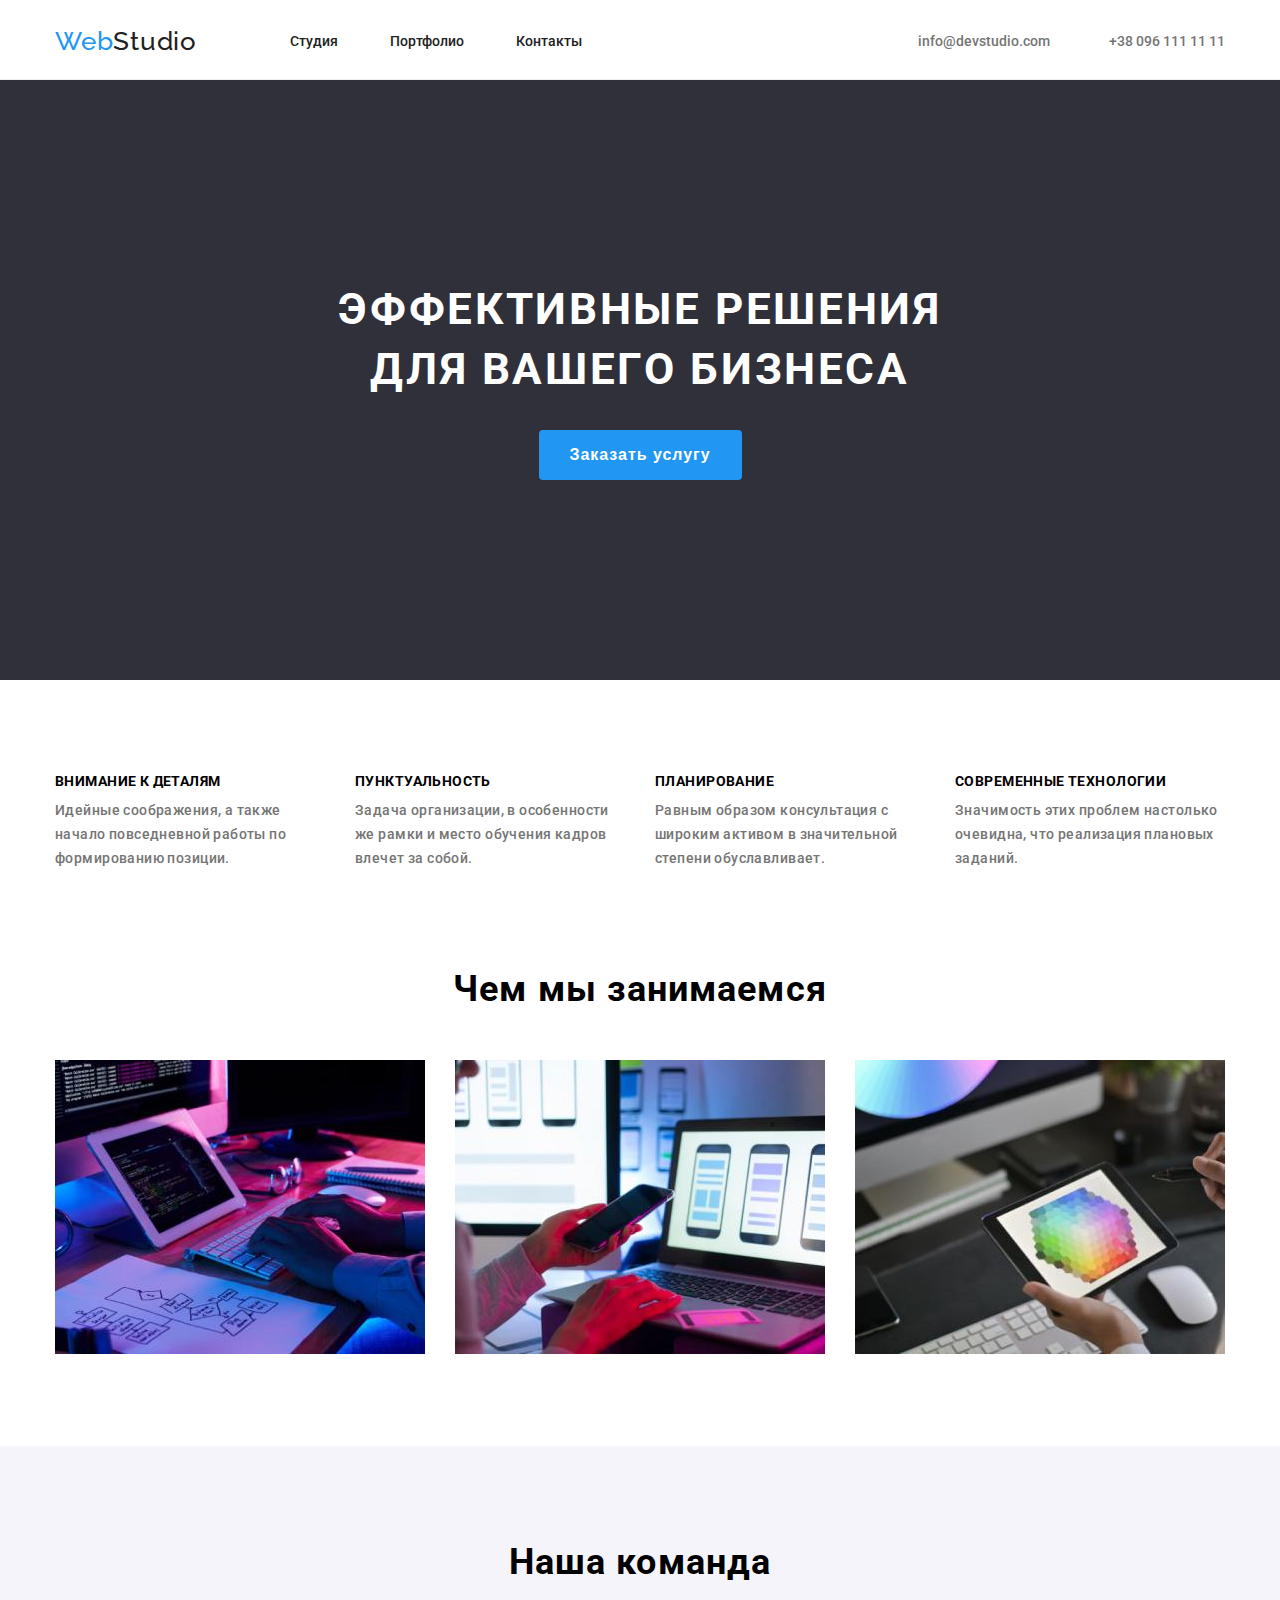
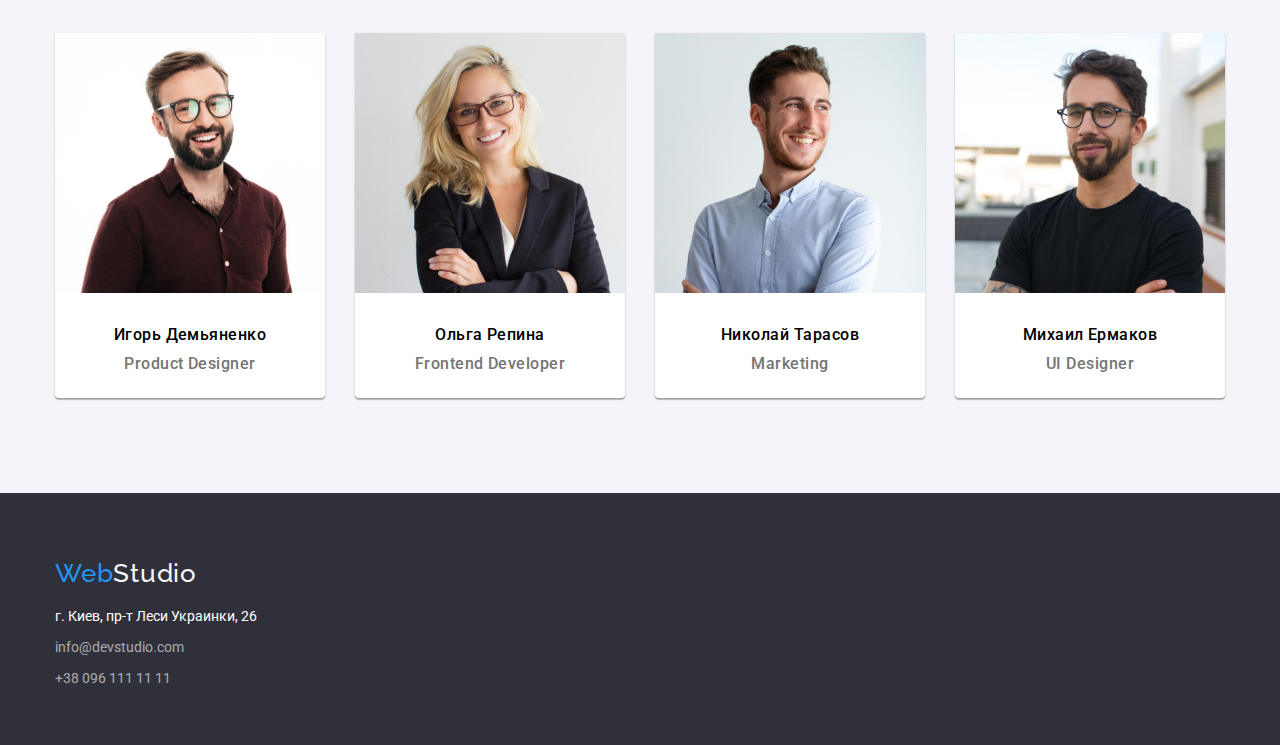
==== index.html @ f53c9d3f "feat: dz2" ====
<!DOCTYPE html>
<html lang="ru">
  <head>
    <meta charset="UTF-8" />
    <meta http-equiv="X-UA-Compatible" content="IE=edge" />
    <meta name="viewport" content="width=device-width, initial-scale=1.0" />
    <title>WebStudio</title>
    <link rel="stylesheet" href="./css/styles.css" />
    <link rel="preconnect" href="https://fonts.googleapis.com" />
    <link rel="preconnect" href="https://fonts.gstatic.com" crossorigin />
    <link
      href="https://fonts.googleapis.com/css2?family=Raleway:wght@700&family=Roboto:wght@400;500;700;900&display=swap"
      rel="stylesheet"
    />
  </head>
  <body>
<header>
  <div class="wrapper header-wrapped">
    <nav>
      <ul class="menu">
        <li class="menu_list-elem-logo">
          <a class="logo" href="./index.html"
            ><span class="logo_web">Web</span>Studio</a
          >
        </li>
        <li class="menu_list-elem">
          <a class="menu_a" href="./index.html">Студия</a>
        </li>
        <li class="menu_list-elem">
          <a class="menu_a" href="./portfolio.html">Портфолио</a>
        </li>
        <li class="menu_list-elem"><a class="menu_a" href="#">Контакты</a></li>
      </ul>
    </nav>
    <div class="header-contacts">
      <a class="header-contacts_a" href="mailto:info@devstudio.com"
        >info@devstudio.com</a
      >
      <a class="header-contacts_a" href="tel:+380961111111"
        >+38 096 111 11 11</a
      >
    </div>
  </div>
</header>
    <main>
      <section class="order-section">
        <h1>Эффективные решения для вашего бизнеса</h1>
        <input class="order-btn" type="button" value="Заказать услугу" />
      </section>

      <section class="advantages">
        <div class="wrapper">
          <ul class="advantages-list">
            <li>
              <h5>Внимание к деталям</h5>
              <p>
                Идейные соображения, а также начало повседневной работы по
                формированию позиции.
              </p>
            </li>
            <li>
              <h5>Пунктуальность</h5>
              <p>
                Задача организации, в особенности же рамки и место обучения
                кадров влечет за собой.
              </p>
            </li>
            <li>
              <h5>Планирование</h5>
              <p>
                Равным образом консультация с широким активом в значительной
                степени обуславливает.
              </p>
            </li>
            <li>
              <h5>Современные технологии</h5>
              <p>
                Значимость этих проблем настолько очевидна, что реализация
                плановых заданий.
              </p>
            </li>
          </ul>
        </div>
      </section>

      <section class="our-practice">
        <div class="wrapper">
          <h2>Чем мы занимаемся</h2>
          <ul class="practice-list">
            <li>
              <img
                src="./images/practice1.jpg"
                alt="practice1"
                width="370"
                height="294"
              />
            </li>
            <li>
              <img
                src="./images/practice2.jpg"
                alt="practice2"
                width="370"
                height="294"
              />
            </li>
            <li>
              <img
                src="./images/practice3.jpg"
                alt="practice3"
                width="370"
                height="294"
              />
            </li>
          </ul>
        </div>
      </section>

      <section class="our-team">
        <div class="wrapper">
          <h2 class="our-team-titile">Наша команда</h2>
          <ul class="employee-list">
            <li class="employee-card">
              <figure class="employee-card-figure">
                <img
                  src="./images/empl1.jpg"
                  alt="Product Designer"
                  width="270"
                  height="260"
                />
                <figcaption>
                  <h6>Игорь Демьяненко</h6>
                  <span>Product Designer</span>
                </figcaption>
              </figure>
            </li>
            <li class="employee-card">
              <figure class="employee-card-figure">
                <img
                  src="./images/empl2.jpg"
                  alt="Product Designer"
                  width="270"
                  height="260"
                />
                <figcaption>
                  <h6>Ольга Репина</h6>
                  <span>Frontend Developer</span>
                </figcaption>
              </figure>
            </li>
            <li class="employee-card">
              <figure class="employee-card-figure">
                <img
                  src="./images/empl3.jpg"
                  alt="Product Designer"
                  width="270"
                  height="260"
                />
                <figcaption>
                  <h6>Николай Тарасов</h6>
                  <span>Marketing</span>
                </figcaption>
              </figure>
            </li>
            <li class="employee-card">
              <figure class="employee-card-figure">
                <img
                  src="./images/empl4.jpg"
                  alt="Product Designer"
                  width="270"
                  height="260"
                />
                <figcaption>
                  <h6>Михаил Ермаков</h6>
                  <span>UI Designer</span>
                </figcaption>
              </figure>
            </li>
          </ul>
        </div>
      </section>
    </main>
<footer>
  <div class="wrapper">
    <a class="logo" href="./index.html"
      ><span class="logo_web">Web</span>Studio</a
    >
    <address>
      <span>г. Киев, пр-т Леси Украинки, 26</span>
      <a class="footer__a" href="mailto:info@devstudio.com"
        >info@devstudio.com</a
      >
      <a class="footer__a" href="tel:+380961111111">+38 096 111 11 11</a>
    </address>
  </div>
</footer>
  </body>
</html>
---- css/styles.css ----
:root {
  --white-color: rgb(255, 255, 255);
  --dark-color: #212121;
  --blue-color: #2196f3;
  --background-dark-color: #2f303a;
  --grey-color: #757575;
  --light-grey: #f5f4fa;
}

* {
  box-sizing: border-box;
}

body {
  background-color: var(--white-color);
  margin: 0;
  padding: 0;
  font-family: "Roboto", sans-serif;
  font-weight: 500;
  font-size: 10px;
}

a {
  text-decoration: none;
  color: var(--dark-color);
  font-size: 1.4em;
  transition: 0.3s;
}

h2 {
  font-weight: 700;
  font-size: 3.6em;
  line-height: 1.17;
  text-align: center;
  letter-spacing: 0.03em;
}

/* ----------- header start -------------- */

header {
  height: 80px;
  /* border: 1px solid black; */
  border-bottom: 1px solid #ececec;
}

.wrapper {
  margin: 0 auto;
  width: 1170px;
}

.header-wrapped {
  display: flex;
  justify-content: space-between;
  align-items: center;
  padding-top: 2px;
  height: 80px;
}

.menu {
  display: flex;
  list-style: none;
  justify-content: flex-start;
  padding: 0;
}

.logo {
  font-family: "Raleway", sans-serif;
  font-size: 2.6em;
  margin-right: 93px;
  letter-spacing: 0.03em;
}

.logo_web {
  color: var(--blue-color);
}

.menu_list-elem {
  padding-top: 8px;
}

.menu_a {
  margin-top: 5px;
  font-size: 1.4em;
  padding-left: 0px;
  line-height: 1.14;
  padding-right: 52px;
}

.menu_a:hover {
  color: var(--blue-color);
}

.header-contacts_a {
  color: var(--grey-color);
  margin-left: 57px;
}

.header-contacts_a:hover {
  color: var(--blue-color);
}

/* ----------- header end -------------- */

/*----------- order-section start-----------*/
.order-section {
  background-color: var(--background-dark-color);
  height: 600px;
}

h1 {
  margin-top: 0px;
}

.order-section {
  text-align: center;
  padding-top: 200px;
}

h1 {
  color: var(--white-color);
  text-transform: uppercase;
  font-size: 4.4em;
  width: 620px;
  text-align: center;
  margin: 0 auto;
  letter-spacing: 0.06em;
  line-height: 1.36;
}

.order-btn {
  margin-top: 30px;
  background-color: var(--blue-color);
  padding: 10px 31px;
  border: 0px solid black;
  border-radius: 4px;
  font-weight: 700;
  color: var(--white-color);
  cursor: pointer;
  font-size: 1.6em;
  line-height: 1.87;
  letter-spacing: 0.06em;
  transition: 0.3s;
}

.order-btn:hover {
  background-color: var(--light-grey);
  color: var(--dark-color);
}
/* -----------order-section end-----------*/

/* -----------advantages-section start-----------*/
.advantages {
  /* height:300px; */
  padding-top: 60px;
}

.advantages-list {
  display: flex;
  list-style: none;
  justify-content: space-between;
  padding: 0px;
}

.advantages-list h5 {
  font-size: 1.4em;
  text-transform: uppercase;
  margin-bottom: 10px;
  letter-spacing: 0.03em;
}

.advantages-list p {
  margin-top: 10px;
  width: 270px;
  font-size: 1.4em;
  color: var(--grey-color);
  letter-spacing: 0.03em;
  line-height: 1.71;
}
/* -----------advantages-section end-----------*/

/* -----------our-practice start-----------*/
.our-practice {
  padding-top: 43px;
  padding-bottom: 80px;
}

.practice-list {
  margin-top: 50px;
  list-style: none;
  display: flex;
  justify-content: space-between;
  padding: 0px;
}

/* -----------our-practice end-----------*/

/* -----------our-team start-----------*/
.our-team {
  background-color: var(--light-grey);
  padding-top: 95px;
  padding-bottom: 85px;
}

.our-team-titile {
  margin: 0px;
}

.employee-list {
  list-style: none;
  padding: 0px;
  padding-top: 40px;
  display: flex;
  justify-content: space-between;
}

.employee-card-figure {
  margin: 0px;
  text-align: center;
  background-color: var(--white-color);
  padding-bottom: 25px;
  border-radius: 0px 0px 4px 4px;
  box-shadow: 0px 1px 3px rgba(0, 0, 0, 0.12), 0px 1px 1px rgba(0, 0, 0, 0.14),
    0px 2px 1px rgba(0, 0, 0, 0.2);
}

.employee-card-figure h6 {
  font-weight: 500;
  font-size: 1.6em;
  letter-spacing: 0.03em;
  margin-top: 30px;
  margin-bottom: 10px;
}

.employee-card-figure span {
  color: var(--grey-color);
  font-size: 1.6em;
  letter-spacing: 0.03em;
}

/* -----------our-team end-----------*/

/* -----------footer start-----------*/
footer {
  background-color: var(--background-dark-color);
  height: 252px;
  padding-top: 65px;
}

footer .logo {
  color: var(--light-grey);
}

address {
  padding-top: 20px;
  color: var(--white-color);
  font-style: normal;
  font-size: 1.4em;
  font-weight: 400;
}

a.footer__a {
  color: rgba(255, 255, 255, 0.6);
  font-style: normal;
  font-size: 14px;
  display: block;
  font-weight: 400;
  padding-top: 15px;
  transition: 0.3s;
}
a.footer__a:hover {
  color: var(--blue-color);
}

/* -----------footer end-----------*/

/* -----------portfolio start-----------*/
.portfolio {
  background-color: var(--white-color);
}

.portfolio-wrapped {
  padding-top: 95px;
  padding-bottom: 65px;
}

.portfolio-filter-wrapper {
  max-width: 612px;
  margin: 0 auto;
}

.portfolio-filter {
  margin: 0 auto;
  display: flex;
  list-style: none;
  padding: 0;
  justify-content: space-between;
}

.portfolio-filter__btn {
  background-color: var(--light-grey);
  padding: 6px 22px;
  border: 0px solid black;
  border-radius: 4px;
  font-weight: 700;
  color: black;
  cursor: pointer;
  font-size: 1.5em;
  line-height: 1.62;
  letter-spacing: 0.03em;
  transition: 0.3s;
}

.portfolio-filter__btn:hover {
  background-color: var(--blue-color);
  color: white;
}

.portfolio-list {
  list-style: none;
  padding: 0;

  margin: 0px;
  display: flex;
  justify-content: space-between;
  flex-wrap: wrap;
  padding-top: 50px;
}

.portfolio-list-card {
  margin: 0px;

  border: 1px solid var(--light-grey);
  padding-bottom: 17px;
  margin-bottom: 32px;
}

.portfolio-list-card__caption {
  font-weight: 700;
  font-size: 1.8em;
  line-height: 2;
  letter-spacing: 0.06em;
  margin-top: 15px;
  margin-bottom: 0px;
  padding-left: 25px;
  padding-bottom: 5px;
}

.portfolio-list-card__descr {
  padding-top: 15px;
  margin: 0px;
  font-weight: 400;
  font-size: 1.6em;
  line-height: 1.87;
  color: var(--grey-color);
  padding-left: 25px;
}
/* -----------footer end-----------*/
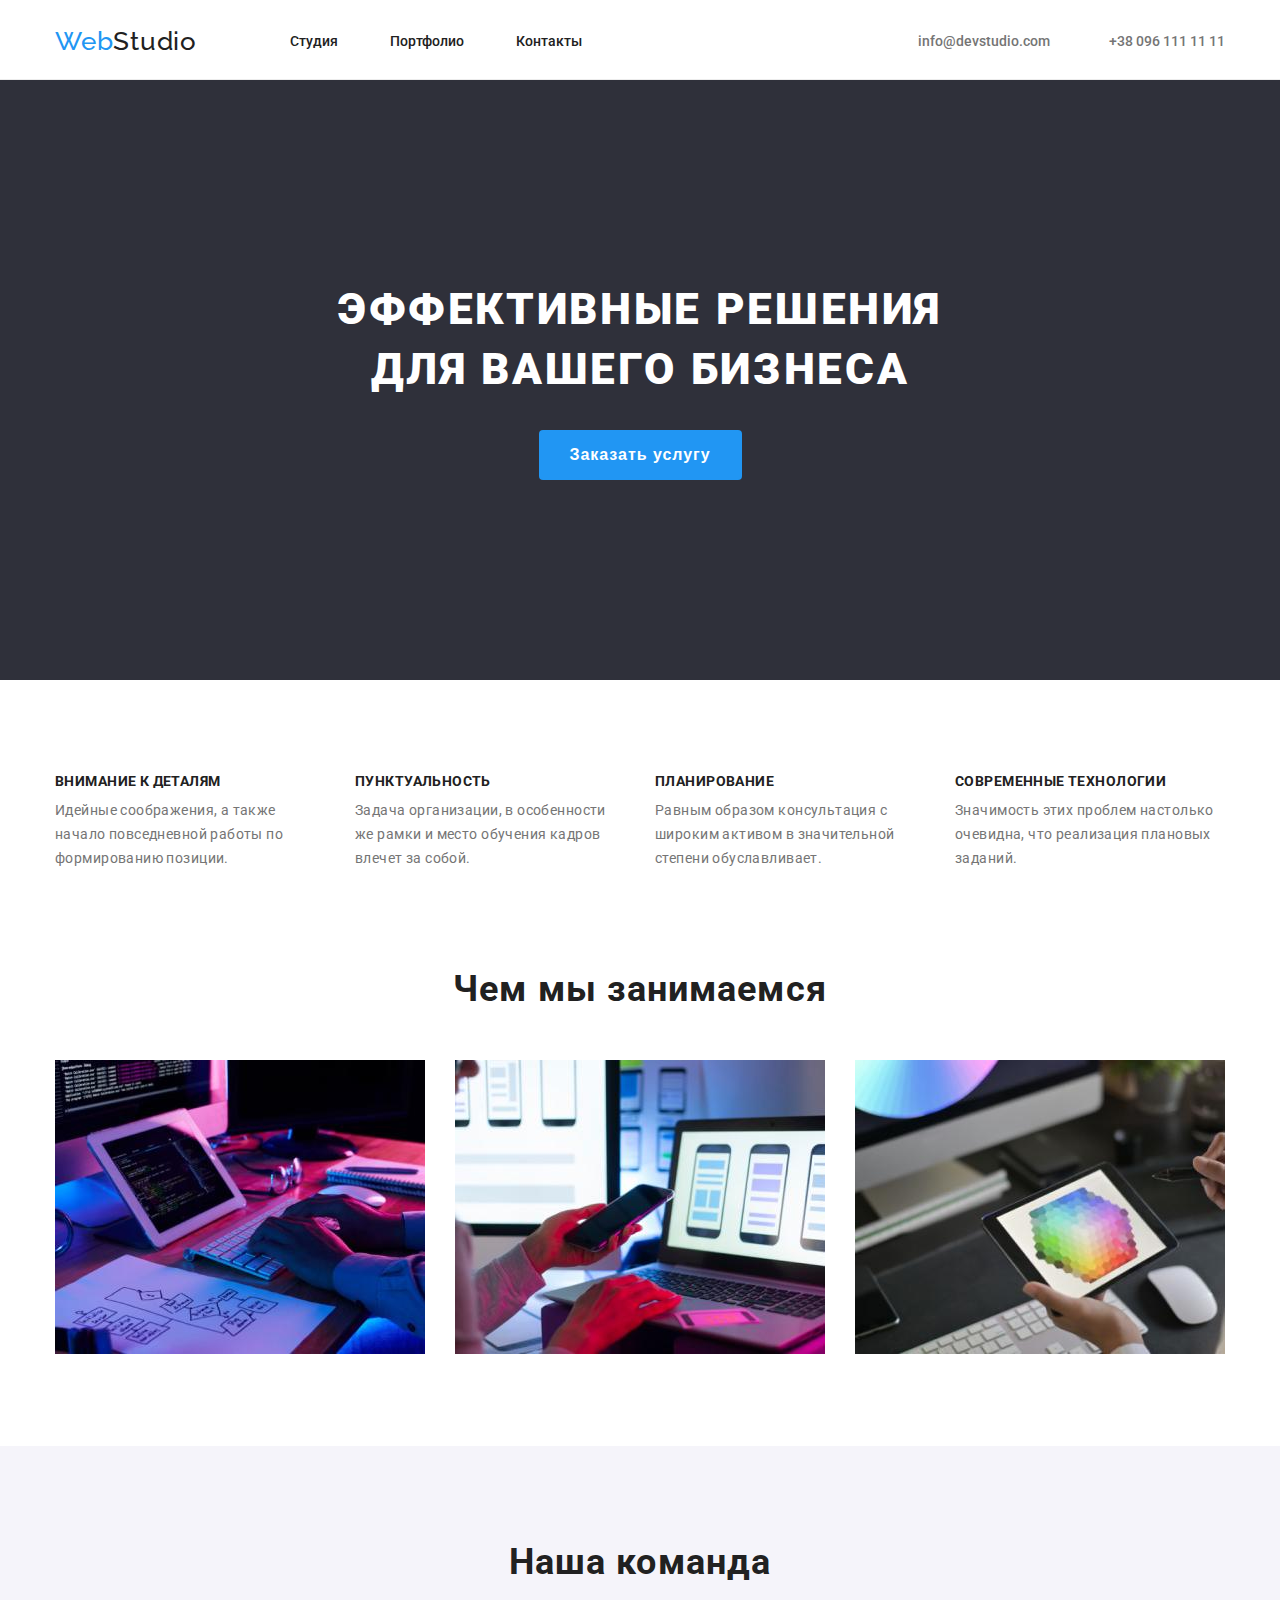
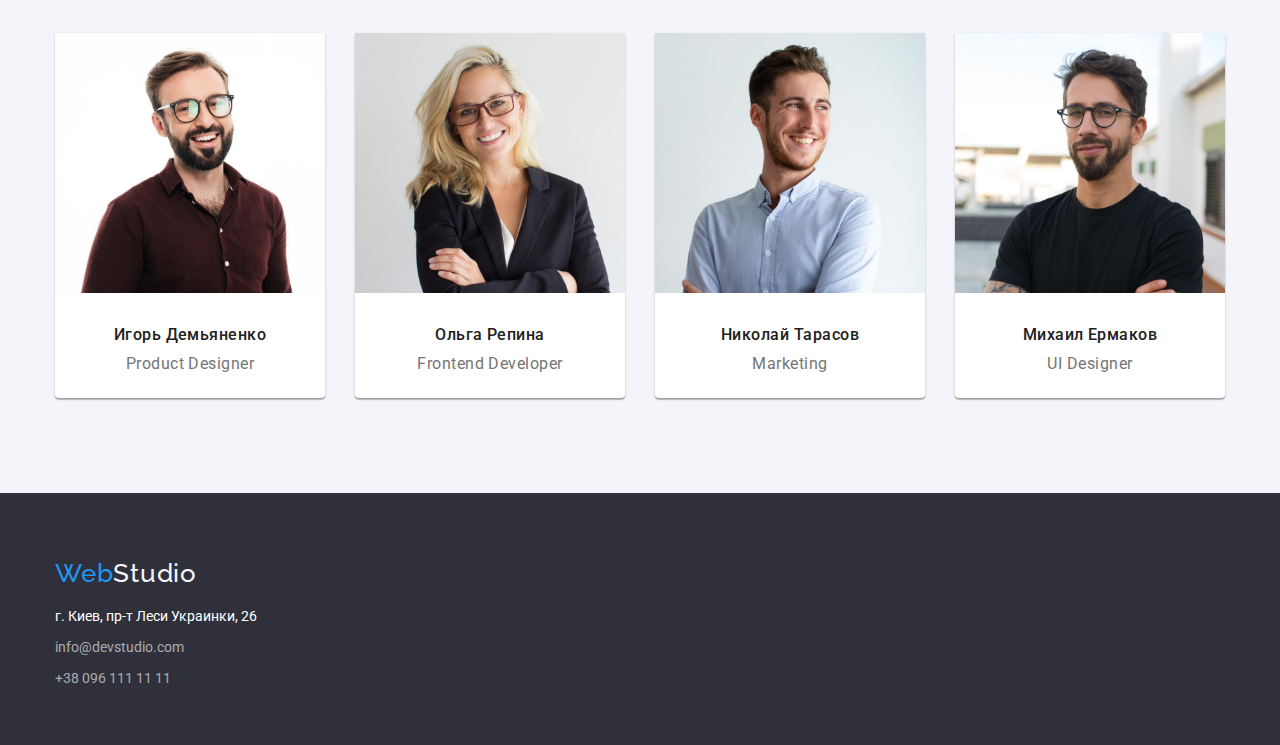
==== commit e6b74930: "fix: fix font family" ====
--- a/index.html
+++ b/index.html
@@ -14,34 +14,36 @@
     />
   </head>
   <body>
-<header>
-  <div class="wrapper header-wrapped">
-    <nav>
-      <ul class="menu">
-        <li class="menu_list-elem-logo">
-          <a class="logo" href="./index.html"
-            ><span class="logo_web">Web</span>Studio</a
+    <header>
+      <div class="wrapper header-wrapped">
+        <nav>
+          <ul class="menu">
+            <li class="menu_list-elem-logo">
+              <a class="logo" href="./index.html"
+                ><span class="logo_web">Web</span>Studio</a
+              >
+            </li>
+            <li class="menu_list-elem">
+              <a class="menu_a" href="./index.html">Студия</a>
+            </li>
+            <li class="menu_list-elem">
+              <a class="menu_a" href="./portfolio.html">Портфолио</a>
+            </li>
+            <li class="menu_list-elem">
+              <a class="menu_a" href="#">Контакты</a>
+            </li>
+          </ul>
+        </nav>
+        <div class="header-contacts">
+          <a class="header-contacts_a" href="mailto:info@devstudio.com"
+            >info@devstudio.com</a
           >
-        </li>
-        <li class="menu_list-elem">
-          <a class="menu_a" href="./index.html">Студия</a>
-        </li>
-        <li class="menu_list-elem">
-          <a class="menu_a" href="./portfolio.html">Портфолио</a>
-        </li>
-        <li class="menu_list-elem"><a class="menu_a" href="#">Контакты</a></li>
-      </ul>
-    </nav>
-    <div class="header-contacts">
-      <a class="header-contacts_a" href="mailto:info@devstudio.com"
-        >info@devstudio.com</a
-      >
-      <a class="header-contacts_a" href="tel:+380961111111"
-        >+38 096 111 11 11</a
-      >
-    </div>
-  </div>
-</header>
+          <a class="header-contacts_a" href="tel:+380961111111"
+            >+38 096 111 11 11</a
+          >
+        </div>
+      </div>
+    </header>
     <main>
       <section class="order-section">
         <h1>Эффективные решения для вашего бизнеса</h1>
@@ -179,19 +181,19 @@
         </div>
       </section>
     </main>
-<footer>
-  <div class="wrapper">
-    <a class="logo" href="./index.html"
-      ><span class="logo_web">Web</span>Studio</a
-    >
-    <address>
-      <span>г. Киев, пр-т Леси Украинки, 26</span>
-      <a class="footer__a" href="mailto:info@devstudio.com"
-        >info@devstudio.com</a
-      >
-      <a class="footer__a" href="tel:+380961111111">+38 096 111 11 11</a>
-    </address>
-  </div>
-</footer>
+    <footer>
+      <div class="wrapper">
+        <a class="logo" href="./index.html"
+          ><span class="logo_web">Web</span>Studio</a
+        >
+        <address>
+          <span>г. Киев, пр-т Леси Украинки, 26</span>
+          <a class="footer__a" href="mailto:info@devstudio.com"
+            >info@devstudio.com</a
+          >
+          <a class="footer__a" href="tel:+380961111111">+38 096 111 11 11</a>
+        </address>
+      </div>
+    </footer>
   </body>
 </html>
--- a/css/styles.css
+++ b/css/styles.css
@@ -1,10 +1,12 @@
 :root {
-  --white-color: rgb(255, 255, 255);
+  --black-color: #000000;
+  --white-color: #ffffff;
   --dark-color: #212121;
   --blue-color: #2196f3;
   --background-dark-color: #2f303a;
   --grey-color: #757575;
   --light-grey: #f5f4fa;
+  --dark-semi-transparent: rgba(255, 255, 255, 0.6);
 }
 
 * {
@@ -18,6 +20,7 @@
   font-family: "Roboto", sans-serif;
   font-weight: 500;
   font-size: 10px;
+  color: var(--grey-color);
 }
 
 a {
@@ -33,13 +36,13 @@
   line-height: 1.17;
   text-align: center;
   letter-spacing: 0.03em;
+  color: var(--dark-color);
 }
 
 /* ----------- header start -------------- */
 
 header {
   height: 80px;
-  /* border: 1px solid black; */
   border-bottom: 1px solid #ececec;
 }
 
@@ -125,13 +128,14 @@
   margin: 0 auto;
   letter-spacing: 0.06em;
   line-height: 1.36;
+  font-weight: 900;
 }
 
 .order-btn {
   margin-top: 30px;
   background-color: var(--blue-color);
   padding: 10px 31px;
-  border: 0px solid black;
+  border: 0px solid transparent;
   border-radius: 4px;
   font-weight: 700;
   color: var(--white-color);
@@ -166,6 +170,7 @@
   text-transform: uppercase;
   margin-bottom: 10px;
   letter-spacing: 0.03em;
+  color: var(--dark-color);
 }
 
 .advantages-list p {
@@ -175,6 +180,7 @@
   color: var(--grey-color);
   letter-spacing: 0.03em;
   line-height: 1.71;
+  font-weight: 400;
 }
 /* -----------advantages-section end-----------*/
 
@@ -229,12 +235,14 @@
   letter-spacing: 0.03em;
   margin-top: 30px;
   margin-bottom: 10px;
+  color: var(--dark-color);
 }
 
 .employee-card-figure span {
   color: var(--grey-color);
   font-size: 1.6em;
   letter-spacing: 0.03em;
+  font-weight: 400;
 }
 
 /* -----------our-team end-----------*/
@@ -259,7 +267,7 @@
 }
 
 a.footer__a {
-  color: rgba(255, 255, 255, 0.6);
+  color: var(--dark-semi-transparent);
   font-style: normal;
   font-size: 14px;
   display: block;
@@ -299,20 +307,21 @@
 .portfolio-filter__btn {
   background-color: var(--light-grey);
   padding: 6px 22px;
-  border: 0px solid black;
+  border: 0px solid transparent;
   border-radius: 4px;
-  font-weight: 700;
-  color: black;
+  font-weight: 500;
+  color: var(--dark-color);
   cursor: pointer;
-  font-size: 1.5em;
+  font-size: 1.6em;
   line-height: 1.62;
   letter-spacing: 0.03em;
   transition: 0.3s;
+  font-family: "Roboto", sans-serif;
 }
 
 .portfolio-filter__btn:hover {
   background-color: var(--blue-color);
-  color: white;
+  color: var(--white-color);
 }
 
 .portfolio-list {
@@ -343,6 +352,7 @@
   margin-bottom: 0px;
   padding-left: 25px;
   padding-bottom: 5px;
+  color: var(--dark-color);
 }
 
 .portfolio-list-card__descr {
@@ -354,4 +364,4 @@
   color: var(--grey-color);
   padding-left: 25px;
 }
-/* -----------footer end-----------*/
+/* -----------portfolio end-----------*/
